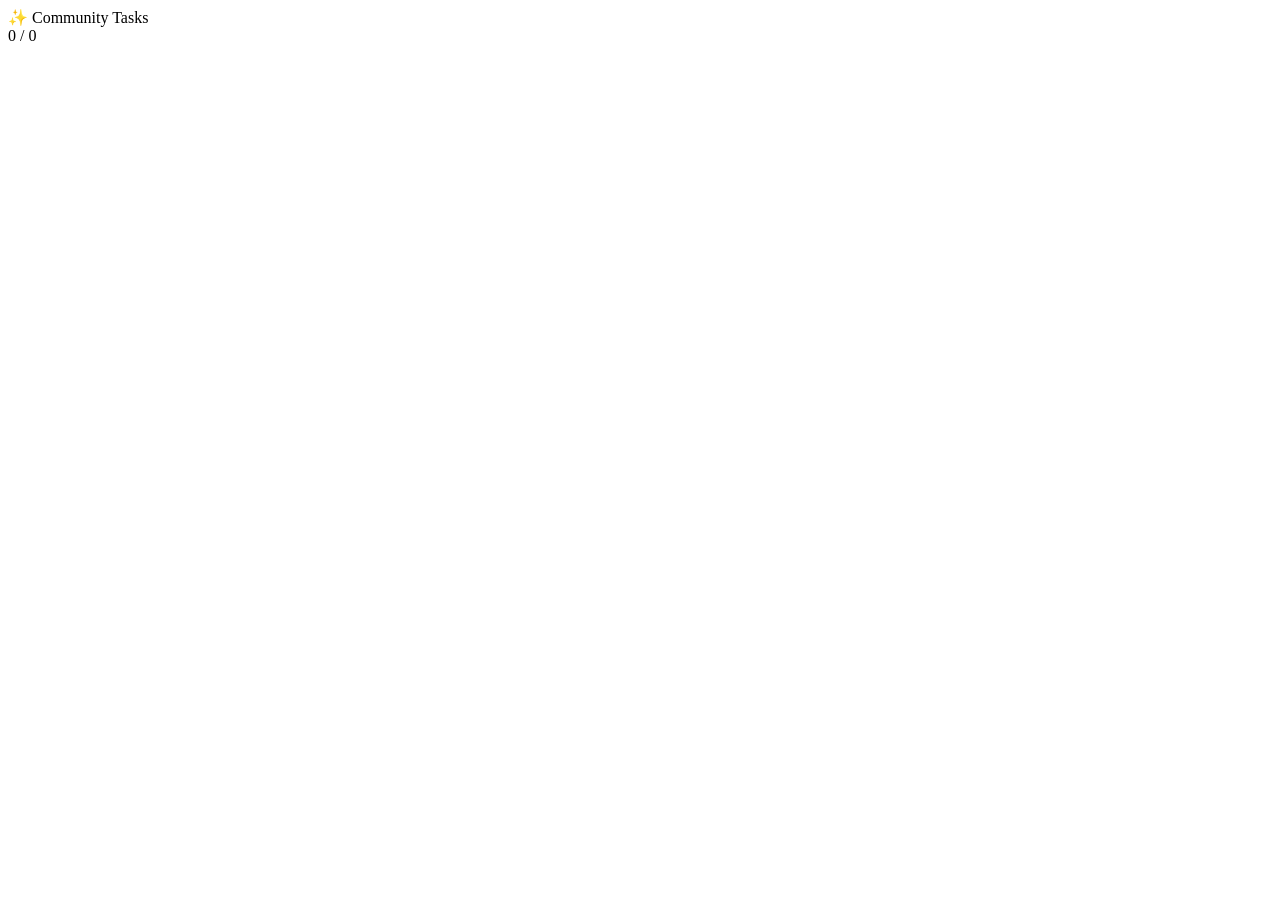
==== overlay/index.html @ c3fbe95f "fix: add overlay action" ====
<body>
  <div class="panel">
      <div class="header">
          <div class="title">
              ✨ Community Tasks
          </div>
          <div class="counter" id="counter">
              0 / 0
          </div>
      </div>

      <div class="tasks" id="taskList">
          <!-- Tasks generated by JavaScript -->
      </div>
  </div>
  <script src="app.js"></script>
</body>
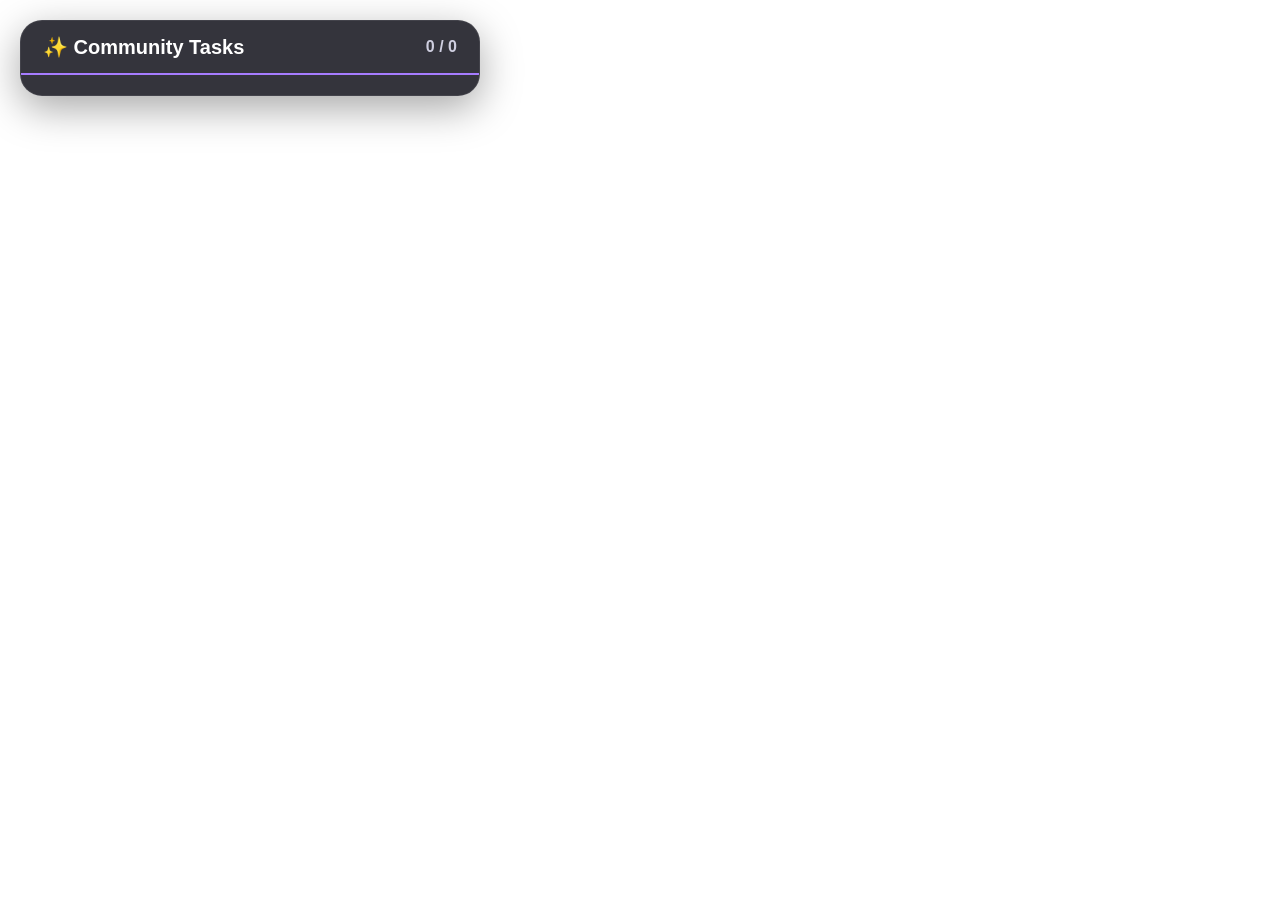
==== commit 245ee545: "fix: finalize overlay" ====
--- a/overlay/index.html
+++ b/overlay/index.html
@@ -1,17 +1,30 @@
+<!DOCTYPE html>
+<html lang="en">
+<head>
+    <meta charset="UTF-8">
+    <meta name="viewport" content="width=device-width, initial-scale=1.0">
+
+    <title>Community Tasks</title>
+
+    <link rel="stylesheet" href="style.css">
+</head>
+
 <body>
-  <div class="panel">
-      <div class="header">
-          <div class="title">
-              ✨ Community Tasks
-          </div>
-          <div class="counter" id="counter">
-              0 / 0
-          </div>
-      </div>
+    <div class="panel">
+        <div class="header">
+            <div class="title">
+                ✨ Community Tasks
+            </div>
+            <div class="counter" id="counter">
+                0 / 0
+            </div>
+        </div>
 
-      <div class="tasks" id="taskList">
-          <!-- Tasks generated by JavaScript -->
-      </div>
-  </div>
-  <script src="app.js"></script>
-</body>+        <div class="tasks" id="taskList">
+            <!-- Tasks generated by JavaScript -->
+        </div>
+    </div>
+
+    <script src="app.js"></script>
+ </body>
+</html>
--- a/overlay/style.css
+++ b/overlay/style.css
@@ -0,0 +1,141 @@
+:root{
+    --background:rgba(24,24,34,.88);
+    --border:rgba(255,255,255,.08);
+    --accent:#a67cff;
+    --text:#ffffff;
+    --secondary:#cfcfe0;
+}
+
+*{
+    margin:0;
+    padding:0;
+    box-sizing:border-box;
+}
+
+body{
+    background:transparent;
+    font-family:'Nunito',sans-serif;
+    padding:20px;
+}
+
+.panel{
+    width:460px;
+    max-height:700px;
+    display:flex;
+    flex-direction:column;
+    background:var(--background);
+    border:1px solid var(--border);
+    border-radius:22px;
+    overflow:hidden;
+    backdrop-filter:blur(18px);
+    box-shadow:0 12px 40px rgba(0,0,0,.35);
+}
+
+.header{
+    display:flex;
+    justify-content:space-between;
+    align-items:center;
+    padding:14px 22px;
+    border-bottom:2px solid var(--accent);
+}
+
+.title{
+    color:#fff;
+    font-size:20px;
+    font-weight:800;
+}
+
+.counter{
+    color:var(--secondary);
+    font-size:16px;
+    font-weight:700;
+}
+
+.tasks{
+    flex:1;
+    overflow-y:auto;
+    max-height:640px;
+    padding:8px 24px 12px;
+}
+
+.tasks::-webkit-scrollbar{
+    width:6px;
+}
+
+.tasks::-webkit-scrollbar-thumb{
+    background:rgba(255,255,255,.15);
+    border-radius:10px;
+}
+
+.task{
+    display:flex;
+    align-items:center;
+    gap:10px;
+    min-height:38px;
+    padding:6px 0;
+    border-bottom:1px solid rgba(255,255,255,.08);
+    animation:fadeIn .25s ease;
+}
+
+.task:last-child{
+    border-bottom:none;
+}
+
+.indicator{
+    width:12px;
+    display:flex;
+    justify-content:center;
+    align-items:center;
+    flex-shrink:0;
+}
+
+.dot{
+    width:8px;
+    height:8px;
+    border-radius:50%;
+}
+
+.status{
+    color:#68d77b;
+    font-size:16px;
+    font-weight:800;
+}
+
+.user{
+    width:115px;
+    flex-shrink:0;
+    color:#fff;
+    font-size:15px;
+    font-weight:800;
+    white-space:nowrap;
+    overflow:hidden;
+    text-overflow:ellipsis;
+}
+
+.content{
+    flex:1;
+    color:var(--secondary);
+    font-size:15px;
+    line-height:1.3;
+    word-break:break-word;
+}
+
+.completed{
+    opacity:.6;
+}
+
+.completed .user,
+.completed .content{
+    text-decoration:line-through;
+}
+
+@keyframes fadeIn{
+    from{
+        opacity:0;
+        transform:translateY(6px);
+    }
+    to{
+        opacity:1;
+        transform:translateY(0);
+    }
+}
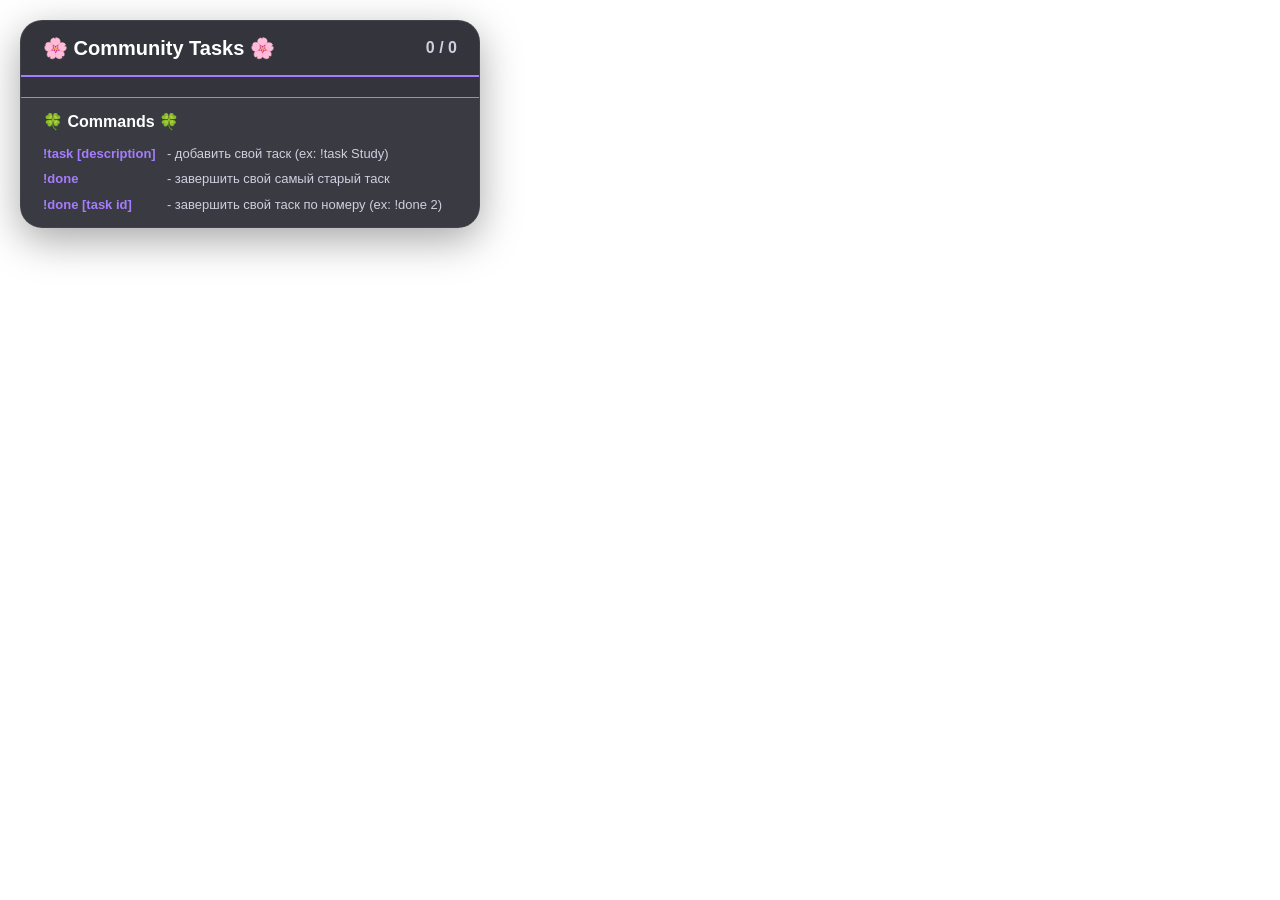
==== commit 6af99224: "feat: add footer + upd layout" ====
--- a/overlay/index.html
+++ b/overlay/index.html
@@ -12,19 +12,28 @@
 <body>
     <div class="panel">
         <div class="header">
-            <div class="title">
-                ✨ Community Tasks
-            </div>
-            <div class="counter" id="counter">
-                0 / 0
-            </div>
+            <div class="title">🌸 Community Tasks 🌸</div>
+            <div class="counter" id="counter">0 / 0</div>
         </div>
-
         <div class="tasks" id="taskList">
             <!-- Tasks generated by JavaScript -->
         </div>
+        <div class="footer">
+            <div class="footer-title">🍀 Commands 🍀</div>
+            <div class="command">
+                <span class="command-name">!task [description]</span>
+                <span class="command-description">- добавить свой таск (ex: !task Study)</span>
+            </div>
+            <div class="command">
+                <span class="command-name">!done</span>
+                <span class="command-description">- завершить свой самый старый таск</span>
+            </div>
+            <div class="command">
+                <span class="command-name">!done [task id]</span>
+                <span class="command-description">- завершить свой таск по номеру (ex: !done 2)</span>
+            </div>
+        </div>
     </div>
-
     <script src="app.js"></script>
  </body>
 </html>
--- a/overlay/style.css
+++ b/overlay/style.css
@@ -1,9 +1,13 @@
 :root{
     --background:rgba(24,24,34,.88);
     --border:rgba(255,255,255,.08);
+    --border-strong: var(--accent);
     --accent:#a67cff;
     --text:#ffffff;
     --secondary:#cfcfe0;
+    --shadow: rgba(0,0,0,.35);
+    --scrollbar: rgba(255,255,255,.15);
+    --completed-opacity: .6;
 }
 
 *{
@@ -16,6 +20,7 @@
     background:transparent;
     font-family:'Nunito',sans-serif;
     padding:20px;
+    line-height:1.3;
 }
 
 .panel{
@@ -28,7 +33,7 @@
     border-radius:22px;
     overflow:hidden;
     backdrop-filter:blur(18px);
-    box-shadow:0 12px 40px rgba(0,0,0,.35);
+    box-shadow:0 12px 40px var(--shadow);
 }
 
 .header{
@@ -36,11 +41,11 @@
     justify-content:space-between;
     align-items:center;
     padding:14px 22px;
-    border-bottom:2px solid var(--accent);
+    border-bottom:2px solid var(--border-strong);
 }
 
 .title{
-    color:#fff;
+    color:var(--text);
     font-size:20px;
     font-weight:800;
 }
@@ -54,7 +59,7 @@
 .tasks{
     flex:1;
     overflow-y:auto;
-    max-height:640px;
+    max-height:400px;
     padding:8px 24px 12px;
 }
 
@@ -63,70 +68,101 @@
 }
 
 .tasks::-webkit-scrollbar-thumb{
-    background:rgba(255,255,255,.15);
+    background:var(--scrollbar);
     border-radius:10px;
 }
 
 .task{
     display:flex;
     align-items:center;
-    gap:10px;
+    gap:4px;
     min-height:38px;
     padding:6px 0;
-    border-bottom:1px solid rgba(255,255,255,.08);
     animation:fadeIn .25s ease;
+    transition:opacity .2s ease;
 }
 
 .task:last-child{
     border-bottom:none;
 }
 
-.indicator{
-    width:12px;
-    display:flex;
-    justify-content:center;
-    align-items:center;
+.task-id{
+    width:28px;
     flex-shrink:0;
-}
-
-.dot{
-    width:8px;
-    height:8px;
-    border-radius:50%;
-}
-
-.status{
-    color:#68d77b;
-    font-size:16px;
-    font-weight:800;
+    font-size:12px;
+    font-weight:700;
+    color: var(--secondary)
 }
 
 .user{
-    width:115px;
-    flex-shrink:0;
-    color:#fff;
-    font-size:15px;
-    font-weight:800;
-    white-space:nowrap;
+    flex:0 0 30%;
+    min-width:0;
     overflow:hidden;
     text-overflow:ellipsis;
+    white-space:nowrap;
+    font-weight:700;;
 }
 
 .content{
-    flex:1;
-    color:var(--secondary);
-    font-size:15px;
-    line-height:1.3;
-    word-break:break-word;
+    flex:1 1 70%;
+    min-width:0;
+    overflow:hidden;
+    text-overflow:ellipsis;
+    white-space:nowrap;
+    color: var(--text);
 }
 
 .completed{
-    opacity:.6;
+    opacity:var(--completed-opacity);
+    position:relative;
+}
+.completed::after{
+    content:"";
+    position:absolute;
+    left:0;
+    right:0;
+    top:50%;
+    height:1px;
+    background:var(--secondary);
+    transform:translateY(-50%);
+    opacity:.8;
+    pointer-events:none;
 }
 
-.completed .user,
-.completed .content{
-    text-decoration:line-through;
+.footer{
+    display:flex;
+    flex-direction:column;
+    gap:8px;
+    padding:14px 22px;
+    border-top:1px solid var(--border-strong);
+    background:rgba(255,255,255,.03);
+}
+
+.footer-title{
+    color:var(--text);
+    font-size:16px;
+    font-weight:800;
+    text-align:start;
+    margin-bottom:4px;
+}
+
+.command{
+    display:flex;
+    align-items:flex-start;
+    gap:8px;
+    font-size:13px;
+    line-height:1.35;
+}
+
+.command-name{
+    flex-shrink:0;
+    color:var(--accent);
+    font-weight:700;
+    min-width: 28%;
+}
+
+.command-description{
+    color:var(--secondary);
 }
 
 @keyframes fadeIn{
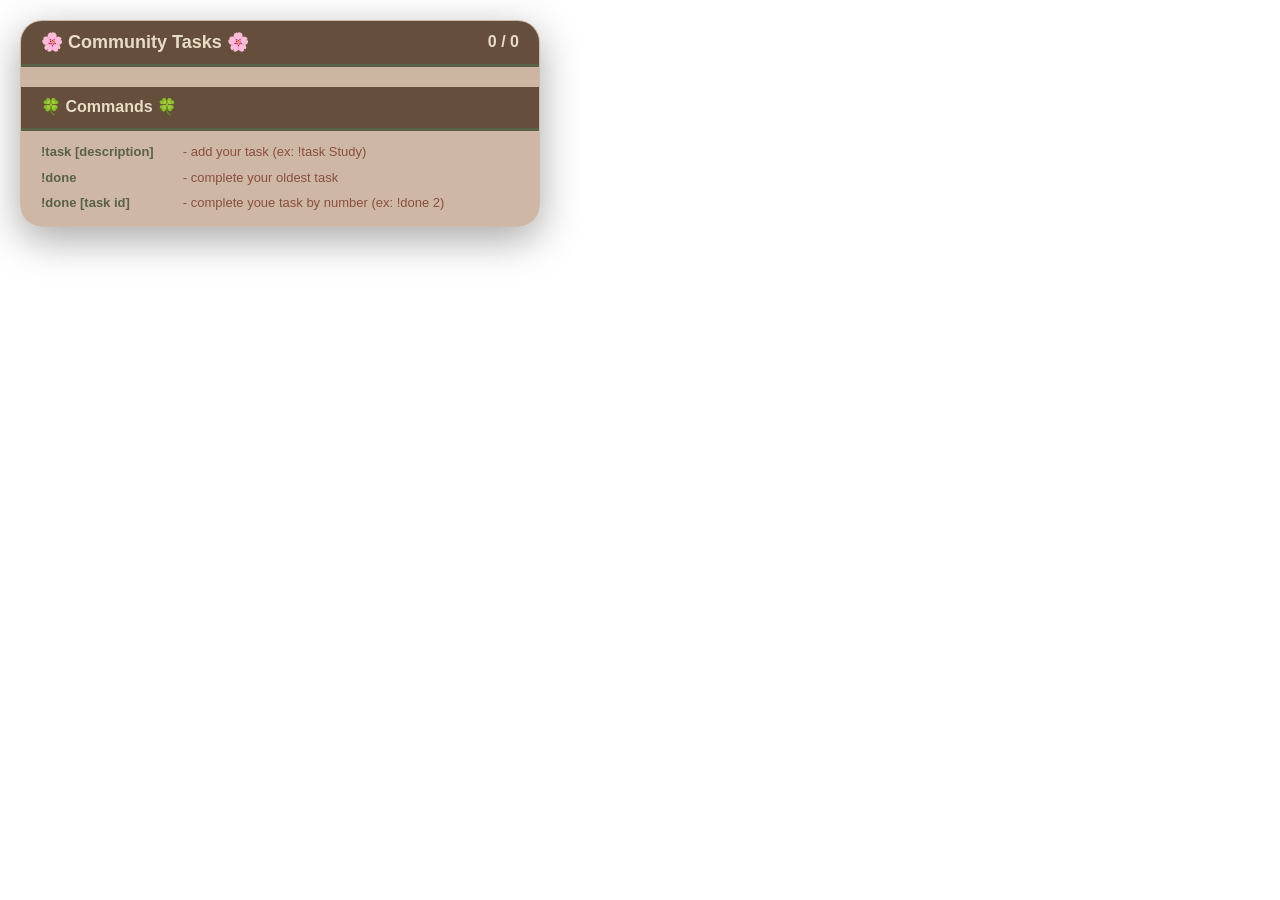
==== commit 407ed493: "fix: add scroll" ====
--- a/overlay/index.html
+++ b/overlay/index.html
@@ -22,15 +22,15 @@
             <div class="footer-title">🍀 Commands 🍀</div>
             <div class="command">
                 <span class="command-name">!task [description]</span>
-                <span class="command-description">- добавить свой таск (ex: !task Study)</span>
+                <span class="command-description">- add your task (ex: !task Study)</span>
             </div>
             <div class="command">
                 <span class="command-name">!done</span>
-                <span class="command-description">- завершить свой самый старый таск</span>
+                <span class="command-description">- complete your oldest task</span>
             </div>
             <div class="command">
                 <span class="command-name">!done [task id]</span>
-                <span class="command-description">- завершить свой таск по номеру (ex: !done 2)</span>
+                <span class="command-description">- complete youe task by number (ex: !done 2)</span>
             </div>
         </div>
     </div>
--- a/overlay/style.css
+++ b/overlay/style.css
@@ -1,10 +1,12 @@
 :root{
-    --background:rgba(24,24,34,.88);
+    --background:rgba(197, 172, 150,.88);
+    --panel-background:rgba(87, 64, 46, .88);
     --border:rgba(255,255,255,.08);
     --border-strong: var(--accent);
-    --accent:#a67cff;
-    --text:#ffffff;
-    --secondary:#cfcfe0;
+    --accent:#5A6147;
+    --text:#8A4F40;
+    --secondary:#E9DCC5;
+    --inactive: #A66A59;
     --shadow: rgba(0,0,0,.35);
     --scrollbar: rgba(255,255,255,.15);
     --completed-opacity: .6;
@@ -24,7 +26,7 @@
 }
 
 .panel{
-    width:460px;
+    width:520px;
     max-height:700px;
     display:flex;
     flex-direction:column;
@@ -40,13 +42,14 @@
     display:flex;
     justify-content:space-between;
     align-items:center;
-    padding:14px 22px;
-    border-bottom:2px solid var(--border-strong);
+    padding:10px 20px;
+    border-bottom:3px solid var(--border-strong);
+    background:var(--panel-background);
 }
 
 .title{
-    color:var(--text);
-    font-size:20px;
+    color:var(--secondary);
+    font-size:18px;
     font-weight:800;
 }
 
@@ -60,7 +63,7 @@
     flex:1;
     overflow-y:auto;
     max-height:400px;
-    padding:8px 24px 12px;
+    padding:8px 20px 12px;
 }
 
 .tasks::-webkit-scrollbar{
@@ -80,6 +83,7 @@
     padding:6px 0;
     animation:fadeIn .25s ease;
     transition:opacity .2s ease;
+    font-weight: 500;
 }
 
 .task:last-child{
@@ -91,7 +95,7 @@
     flex-shrink:0;
     font-size:12px;
     font-weight:700;
-    color: var(--secondary)
+    color: var(--text)
 }
 
 .user{
@@ -123,7 +127,7 @@
     right:0;
     top:50%;
     height:1px;
-    background:var(--secondary);
+    background:var(--inactive);
     transform:translateY(-50%);
     opacity:.8;
     pointer-events:none;
@@ -133,17 +137,20 @@
     display:flex;
     flex-direction:column;
     gap:8px;
-    padding:14px 22px;
-    border-top:1px solid var(--border-strong);
+    padding:0px;
     background:rgba(255,255,255,.03);
+    padding-bottom: 14px;
 }
 
 .footer-title{
-    color:var(--text);
+    color:var(--secondary);
     font-size:16px;
     font-weight:800;
     text-align:start;
     margin-bottom:4px;
+    padding: 10px 20px;
+    background:var(--panel-background);
+    border-bottom:3px solid var(--border-strong);
 }
 
 .command{
@@ -152,6 +159,8 @@
     gap:8px;
     font-size:13px;
     line-height:1.35;
+    padding-left: 20px;
+    padding-right: 20px;
 }
 
 .command-name{
@@ -162,7 +171,7 @@
 }
 
 .command-description{
-    color:var(--secondary);
+    color:var(--text);
 }
 
 @keyframes fadeIn{
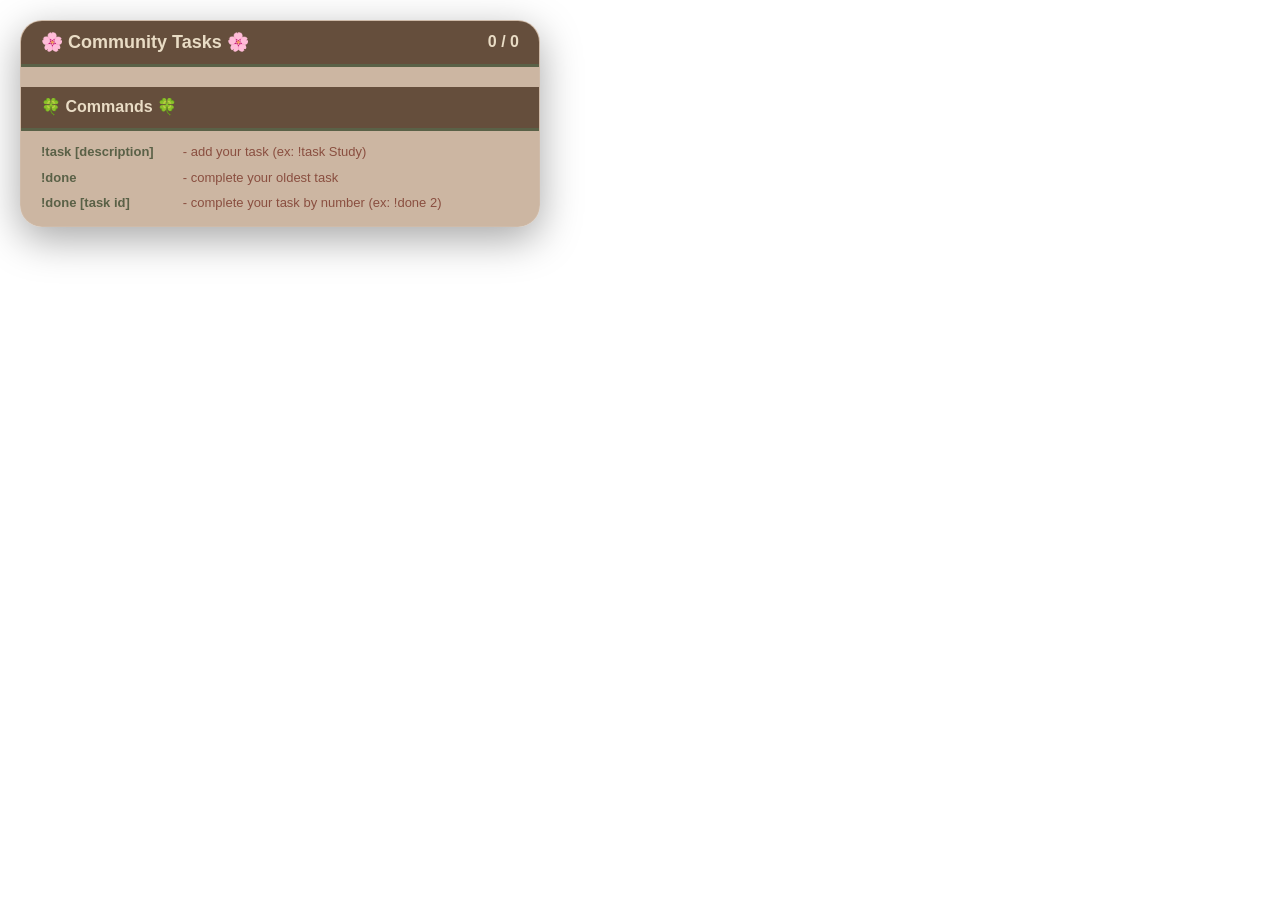
==== commit e6ff16bc: "hotfix: typo + readme" ====
--- a/overlay/index.html
+++ b/overlay/index.html
@@ -30,7 +30,7 @@
             </div>
             <div class="command">
                 <span class="command-name">!done [task id]</span>
-                <span class="command-description">- complete youe task by number (ex: !done 2)</span>
+                <span class="command-description">- complete your task by number (ex: !done 2)</span>
             </div>
         </div>
     </div>
--- a/overlay/style.css
+++ b/overlay/style.css
@@ -138,7 +138,6 @@
     flex-direction:column;
     gap:8px;
     padding:0px;
-    background:rgba(255,255,255,.03);
     padding-bottom: 14px;
 }
 
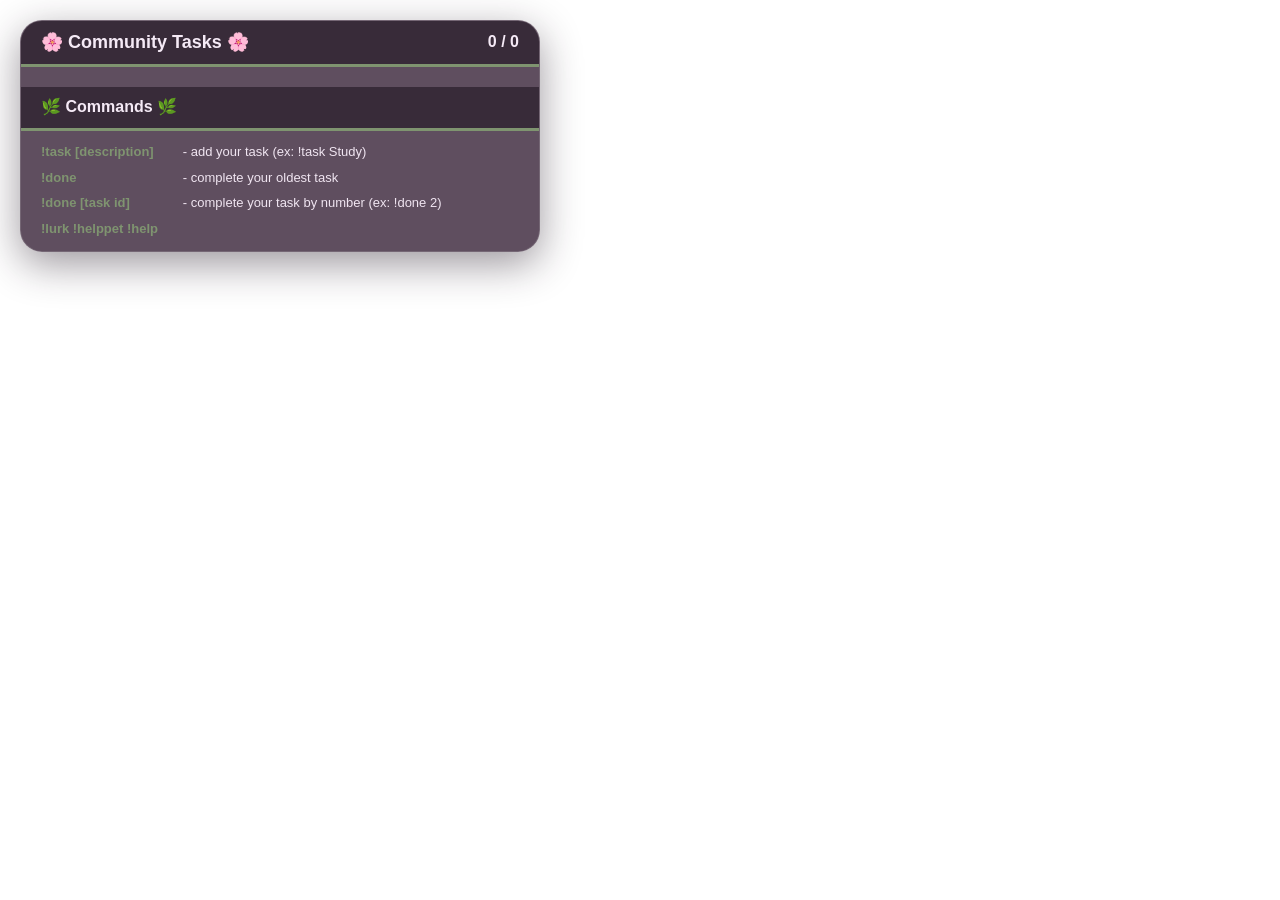
==== commit 0c7e029d: "fix: purple style" ====
--- a/overlay/index.html
+++ b/overlay/index.html
@@ -19,7 +19,7 @@
             <!-- Tasks generated by JavaScript -->
         </div>
         <div class="footer">
-            <div class="footer-title">🍀 Commands 🍀</div>
+            <div class="footer-title">🌿 Commands 🌿</div>
             <div class="command">
                 <span class="command-name">!task [description]</span>
                 <span class="command-description">- add your task (ex: !task Study)</span>
@@ -32,6 +32,9 @@
                 <span class="command-name">!done [task id]</span>
                 <span class="command-description">- complete your task by number (ex: !done 2)</span>
             </div>
+            <div class="command">
+                <span class="command-name">!lurk !helppet !help</span>
+            </div>
         </div>
     </div>
     <script src="app.js"></script>
--- a/overlay/style.css
+++ b/overlay/style.css
@@ -1,15 +1,15 @@
 :root{
-    --background:rgba(197, 172, 150,.88);
-    --panel-background:rgba(87, 64, 46, .88);
-    --border:rgba(255,255,255,.08);
+    --background: rgba(82, 63, 82, .92);
+    --panel-background: rgba(55, 42, 56, .96);
+    --border: rgba(255,255,255,.14);
     --border-strong: var(--accent);
-    --accent:#5A6147;
-    --text:#8A4F40;
-    --secondary:#E9DCC5;
-    --inactive: #A66A59;
-    --shadow: rgba(0,0,0,.35);
-    --scrollbar: rgba(255,255,255,.15);
-    --completed-opacity: .6;
+    --accent: #7F9470;
+    --text: #F0E5F1;
+    --secondary: #F5EAF6;
+    --inactive: #B49BB5;
+    --shadow: rgba(35, 24, 38, .45);
+    --scrollbar: rgba(255,255,255,.20);
+    --completed-opacity: .55;
 }
 
 *{
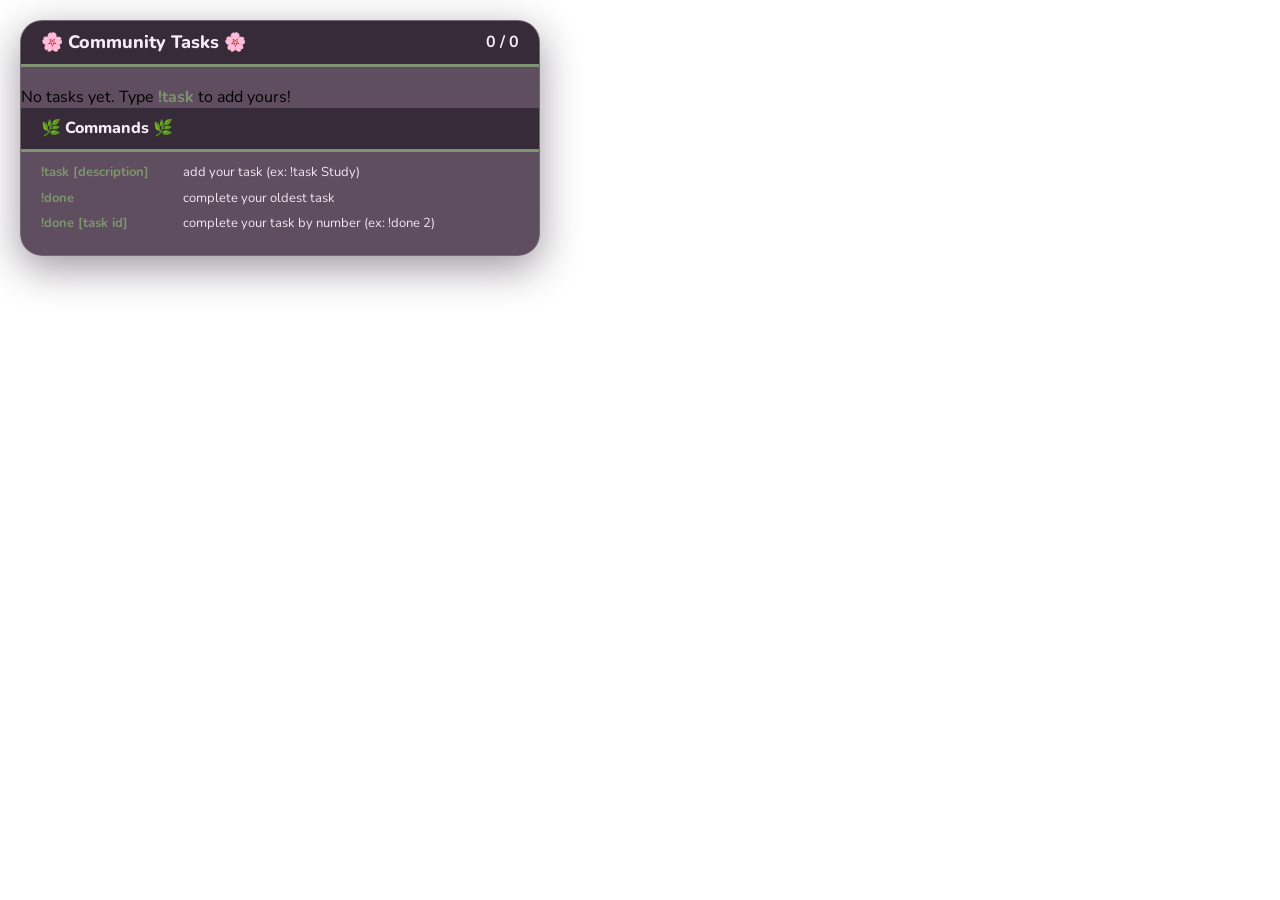
==== commit d706dd27: "feat: add setup.html + upd app.js" ====
--- a/overlay/index.html
+++ b/overlay/index.html
@@ -6,37 +6,51 @@
 
     <title>Community Tasks</title>
 
+    <link rel="preconnect" href="https://fonts.googleapis.com">
+    <link rel="preconnect" href="https://fonts.gstatic.com" crossorigin>
+    <link rel="stylesheet" href="https://fonts.googleapis.com/css2?family=Nunito:wght@500;700;800&display=swap">
     <link rel="stylesheet" href="style.css">
 </head>
 
 <body>
-    <div class="panel">
+    <div class="panel" id="panel">
         <div class="header">
-            <div class="title">🌸 Community Tasks 🌸</div>
+            <div class="title" id="title">🌸 Community Tasks 🌸</div>
             <div class="counter" id="counter">0 / 0</div>
         </div>
-        <div class="tasks" id="taskList">
-            <!-- Tasks generated by JavaScript -->
+
+        <div class="status" id="status" hidden>
+            <span class="status-dot"></span>
+            <span id="statusText">Connecting to Streamer.bot…</span>
         </div>
-        <div class="footer">
+
+        <div class="tasks" id="taskList"></div>
+
+        <div class="empty" id="empty" hidden>
+            No tasks yet. Type <span class="command-name">!task</span> to add yours!
+        </div>
+
+        <!-- Edit the command list freely; it is plain HTML. -->
+        <div class="footer" id="footer">
             <div class="footer-title">🌿 Commands 🌿</div>
             <div class="command">
                 <span class="command-name">!task [description]</span>
-                <span class="command-description">- add your task (ex: !task Study)</span>
+                <span class="command-description">add your task (ex: !task Study)</span>
             </div>
             <div class="command">
                 <span class="command-name">!done</span>
-                <span class="command-description">- complete your oldest task</span>
+                <span class="command-description">complete your oldest task</span>
             </div>
             <div class="command">
                 <span class="command-name">!done [task id]</span>
-                <span class="command-description">- complete your task by number (ex: !done 2)</span>
+                <span class="command-description">complete your task by number (ex: !done 2)</span>
             </div>
-            <div class="command">
-                <span class="command-name">!lurk !helppet !help</span>
+            <div class="command" id="extraCommands" hidden>
+                <span class="command-name" id="extraText"></span>
             </div>
         </div>
     </div>
+
     <script src="app.js"></script>
- </body>
+</body>
 </html>
